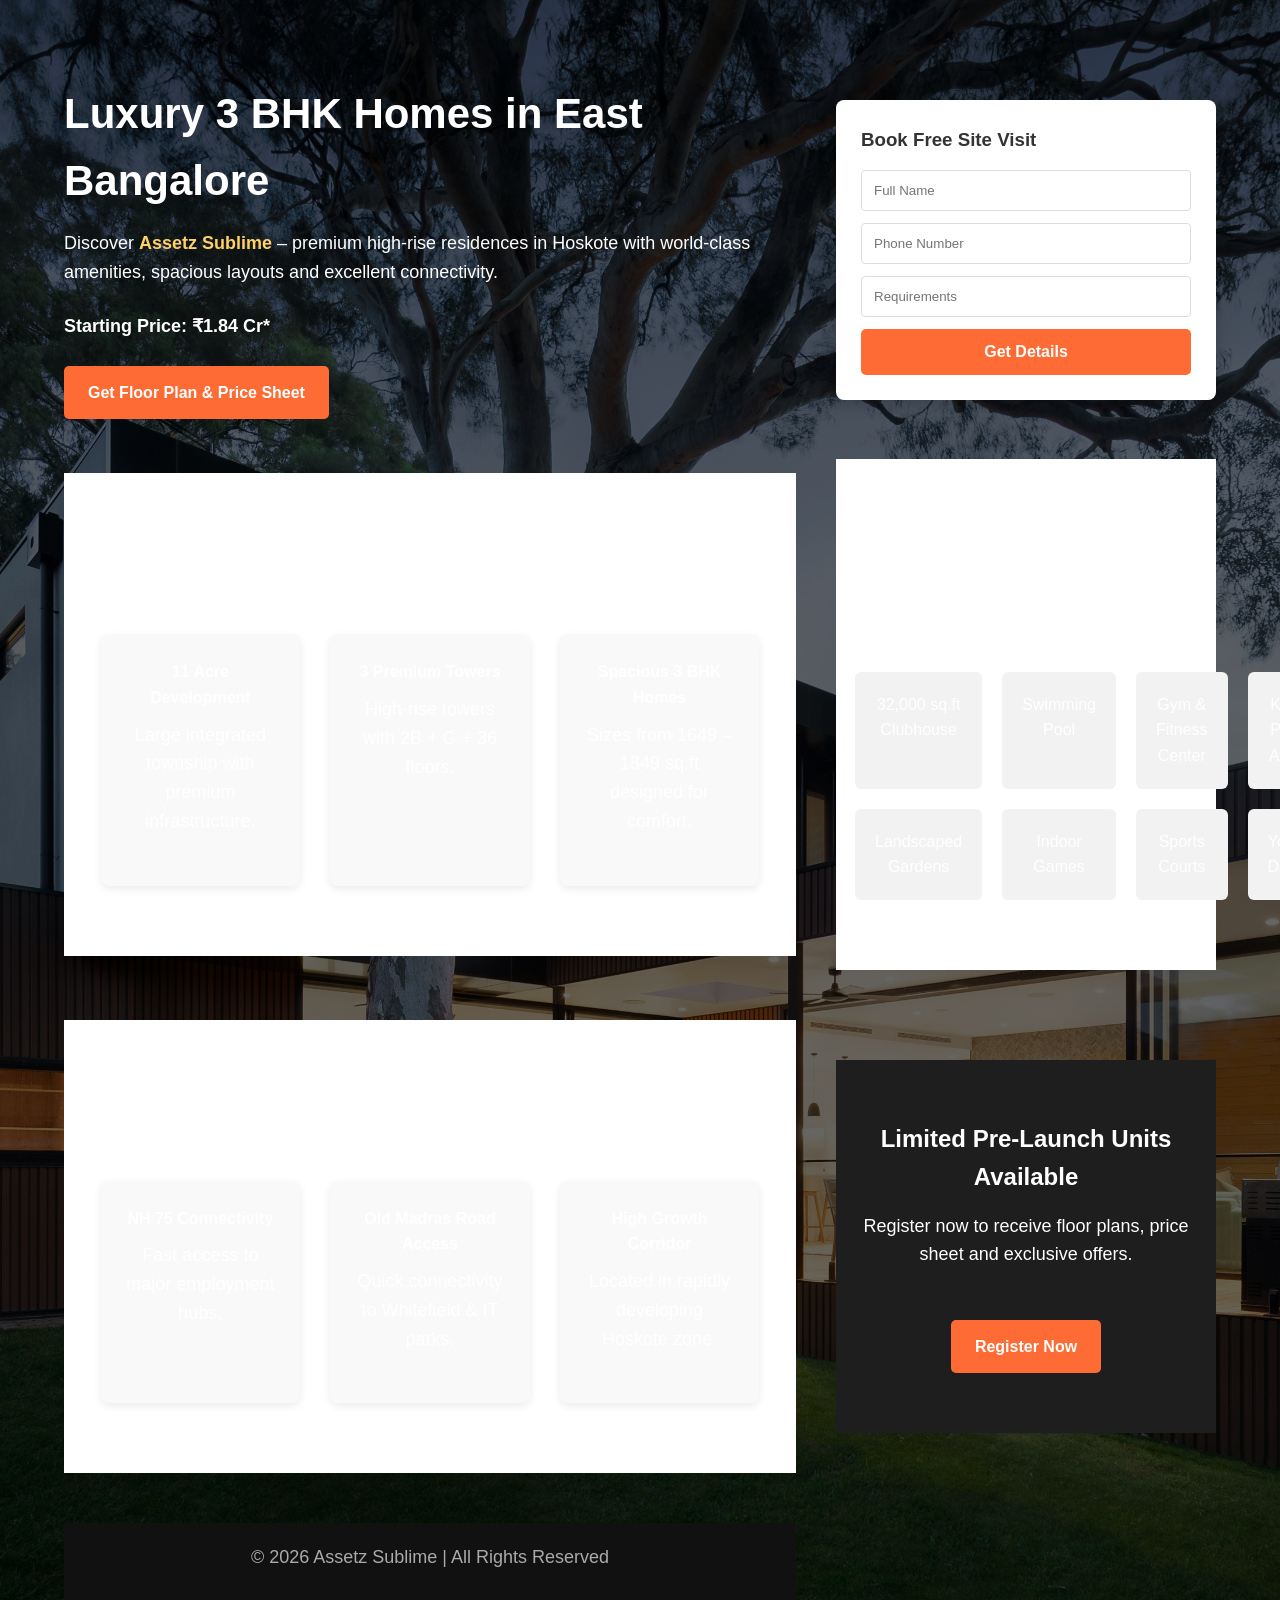
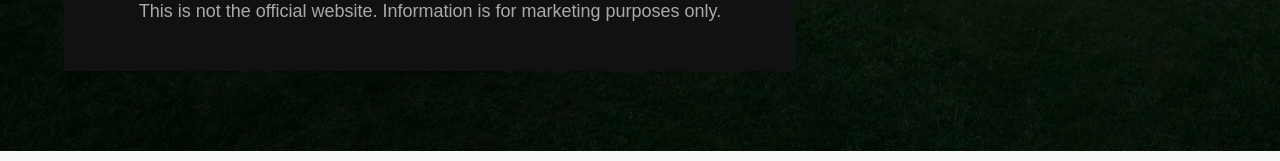
==== index.html @ 86d7b3fc "really moved to root" ====
<!doctype html>
<html lang="en">
  <head>
    <!-- Google Tag Manager -->
    <script>
      (function (w, d, s, l, i) {
        w[l] = w[l] || [];
        w[l].push({ "gtm.start": new Date().getTime(), event: "gtm.js" });
        var f = d.getElementsByTagName(s)[0],
          j = d.createElement(s),
          dl = l != "dataLayer" ? "&l=" + l : "";
        j.async = true;
        j.src = "https://www.googletagmanager.com/gtm.js?id=GTM-XXXX";
        f.parentNode.insertBefore(j, f);
      })(window, document, "script", "dataLayer", "GTM-XXXX");

      function trackLead() {
        dataLayer.push({
          event: "lead_form_submit",
        });
      }
    </script>
    <meta charset="UTF-8" />
    <meta name="viewport" content="width=device-width, initial-scale=1.0" />
    <link rel="icon" type="image/png" href="../assets/favicon.png" />
    <title>
      Assetz Sublime Hoskote | Luxury 3 BHK Apartments Starting ₹1.84 Cr
    </title>
    <link rel="stylesheet" href="../css/index.css" />

    <meta
      name="description"
      content="Premium 3 BHK homes at Assetz Sublime in Hoskote, East Bangalore. Spacious apartments, world-class amenities and excellent connectivity. Book a site visit today."
    />

    <meta property="og:title" content="Assetz Sublime | Luxury 3 BHK Homes" />
    <meta
      property="og:description"
      content="Premium apartments in East Bangalore starting from ₹1.84 Cr."
    />
    <meta property="og:type" content="website" />
    <meta property="og:image" content="hero-image.jpg" />
  </head>

  <body>
    <!-- HERO SECTION -->
    <iframe name="hidden_iframe" style="display: none"></iframe>
    <section class="hero">
      <div class="container hero-grid">
        <div>
          <h1>Luxury 3 BHK Homes in East Bangalore</h1>
          <p>
            Discover <span class="highlight">Assetz Sublime</span> – premium
            high-rise residences in Hoskote with world-class amenities, spacious
            layouts and excellent connectivity.
          </p>

          <p><strong>Starting Price: ₹1.84 Cr*</strong></p>

          <a href="#leadform" class="cta-btn">Get Floor Plan & Price Sheet</a>
        </div>

        <div class="form-box" id="leadform">
          <h3>Book Free Site Visit</h3>

          <form
            id="leadForm"
            action="https://docs.google.com/forms/d/e/1FAIpQLScyCDO2oqLODhc2TPH77Zn-h53MnoULLQHzi3-HZvuBj2kM5w/formResponse"
            method="post"
            target="hidden_iframe"
            onsubmit="
              trackLead();
              showThankYou();
              this.reset();
            "
          >
            <input
              type="text"
              name="entry.1781118419"
              placeholder="Full Name"
              required
            />
            <input
              type="tel"
              name="entry.814579350"
              placeholder="Phone Number"
              pattern="[0-9]{10}"
              oninput="
                this.value = this.value.replace(/[^0-9]/g, '');
                this.setCustomValidity('');
              "
              inputmode="numeric"
              maxlength="10"
              oninvalid="
                this.setCustomValidity(
                  'Please enter a valid 10-digit phone number',
                )
              "
              required
            />
            <input
              type="text"
              name="entry.1903348953"
              placeholder="Requirements"
            />
            <button type="submit">Get Details</button>
            <div
              id="thankyou"
              style="display: none; margin-top: 15px; color: green"
            >
              Thank you!<br />
              Our team will contact you shortly.
            </div>
          </form>
        </div>
    <section>
      <div class="container">
        <h2 class="section-title">Project Highlights</h2>

        <div class="grid">
          <div class="card">
            <h4>11 Acre Development</h4>
            <p>Large integrated township with premium infrastructure.</p>
          </div>

          <div class="card">
            <h4>3 Premium Towers</h4>
            <p>High-rise towers with 2B + G + 36 floors.</p>
          </div>

          <div class="card">
            <h4>Spacious 3 BHK Homes</h4>
            <p>Sizes from 1649 – 1849 sq.ft designed for comfort.</p>
          </div>
        </div>
      </div>
    </section>

    <!-- AMENITIES -->

    <section>
      <div class="container">
        <h2 class="section-title">World Class Amenities</h2>

        <div class="amenities">
          <div class="amenity">32,000 sq.ft Clubhouse</div>
          <div class="amenity">Swimming Pool</div>
          <div class="amenity">Gym & Fitness Center</div>
          <div class="amenity">Kids Play Area</div>
          <div class="amenity">Landscaped Gardens</div>
          <div class="amenity">Indoor Games</div>
          <div class="amenity">Sports Courts</div>
          <div class="amenity">Yoga Deck</div>
        </div>
      </div>
    </section>

    <!-- LOCATION -->

    <section>
      <div class="container">
        <h2 class="section-title">Prime Location Advantage</h2>

        <div class="grid">
          <div class="card">
            <h4>NH 75 Connectivity</h4>
            <p>Fast access to major employment hubs.</p>
          </div>

          <div class="card">
            <h4>Old Madras Road Access</h4>
            <p>Quick connectivity to Whitefield & IT parks.</p>
          </div>

          <div class="card">
            <h4>High Growth Corridor</h4>
            <p>Located in rapidly developing Hoskote zone.</p>
          </div>
        </div>
      </div>
    </section>

    <!-- CTA BANNER -->

    <section class="cta-banner">
      <h2>Limited Pre-Launch Units Available</h2>
      <p>
        Register now to receive floor plans, price sheet and exclusive offers.
      </p>

      <br />

      <a href="#leadform" class="cta-btn">Register Now</a>
    </section>

    <!-- FOOTER -->

    <footer>
      <p>© 2026 Assetz Sublime | All Rights Reserved</p>
      <p>
        This is not the official website. Information is for marketing purposes
        only.
      </p>
    </footer>
    <script>
      function clearForm() {
        document.getElementById("leadForm").reset();
      }
      function showThankYou() {
        document.getElementById("thankyou").style.display = "block";
      }
    </script>
  </body>
</html>
---- css/index.css ----
* {
  margin: 0;
  padding: 0;
  box-sizing: border-box;
  font-family: Arial, Helvetica, sans-serif;
}

body {
  background: #f7f7f7;
  color: #333;
  line-height: 1.6;
}

.container {
  width: 90%;
  max-width: 1200px;
  margin: auto;
}

/* HERO SECTION */

.hero {
  background:
    linear-gradient(rgba(0, 0, 0, 0.6), rgba(0, 0, 0, 0.6)),
    url("../assets/heroImage.jpg");
  background-size: cover;
  background-position: center;
  color: white;
  padding: 80px 0;
}

.hero-grid {
  display: grid;
  grid-template-columns: 1fr 380px;
  gap: 40px;
  align-items: center;
}

.hero h1 {
  font-size: 42px;
  margin-bottom: 15px;
}

.hero p {
  font-size: 18px;
  margin-bottom: 25px;
}

.highlight {
  color: #ffd166;
  font-weight: bold;
}

.cta-btn {
  display: inline-block;
  background: #ff6b35;
  color: white;
  padding: 14px 24px;
  border-radius: 5px;
  text-decoration: none;
  font-weight: bold;
}

/* FORM */

.form-box {
  background: white;
  padding: 25px;
  border-radius: 8px;
  box-shadow: 0 4px 15px rgba(0, 0, 0, 0.2);
  color: #333;
}

.form-box h3 {
  margin-bottom: 15px;
}

.form-box input {
  width: 100%;
  padding: 12px;
  margin-bottom: 12px;
  border: 1px solid #ddd;
  border-radius: 4px;
}

.form-box button {
  width: 100%;
  padding: 14px;
  background: #ff6b35;
  color: white;
  border: none;
  border-radius: 5px;
  font-size: 16px;
  font-weight: bold;
  cursor: pointer;
}

/* SECTIONS */

section {
  padding: 70px 0;
  background: white;
  margin-bottom: 10px;
}

.section-title {
  text-align: center;
  font-size: 32px;
  margin-bottom: 40px;
}

.grid {
  display: grid;
  grid-template-columns: repeat(3, 1fr);
  gap: 30px;
}

.card {
  background: #f9f9f9;
  padding: 25px;
  border-radius: 8px;
  text-align: center;
  box-shadow: 0 3px 8px rgba(0, 0, 0, 0.08);
}

.card h4 {
  margin-bottom: 10px;
}

/* AMENITIES */

.amenities {
  display: grid;
  grid-template-columns: repeat(4, 1fr);
  gap: 20px;
  text-align: center;
}

.amenity {
  background: #f2f2f2;
  padding: 20px;
  border-radius: 6px;
}

/* CTA BANNER */

.cta-banner {
  background: #1e1e1e;
  color: white;
  text-align: center;
  padding: 60px 20px;
}

.cta-banner h2 {
  margin-bottom: 15px;
}

/* FOOTER */

footer {
  background: #111;
  color: #aaa;
  text-align: center;
  padding: 20px;
  font-size: 14px;
}

/* RESPONSIVE */

@media (max-width: 900px) {
  .hero-grid {
    grid-template-columns: 1fr;
  }

  .grid {
    grid-template-columns: 1fr;
  }

  .amenities {
    grid-template-columns: 1fr 1fr;
  }

  .hero h1 {
    font-size: 32px;
  }
}
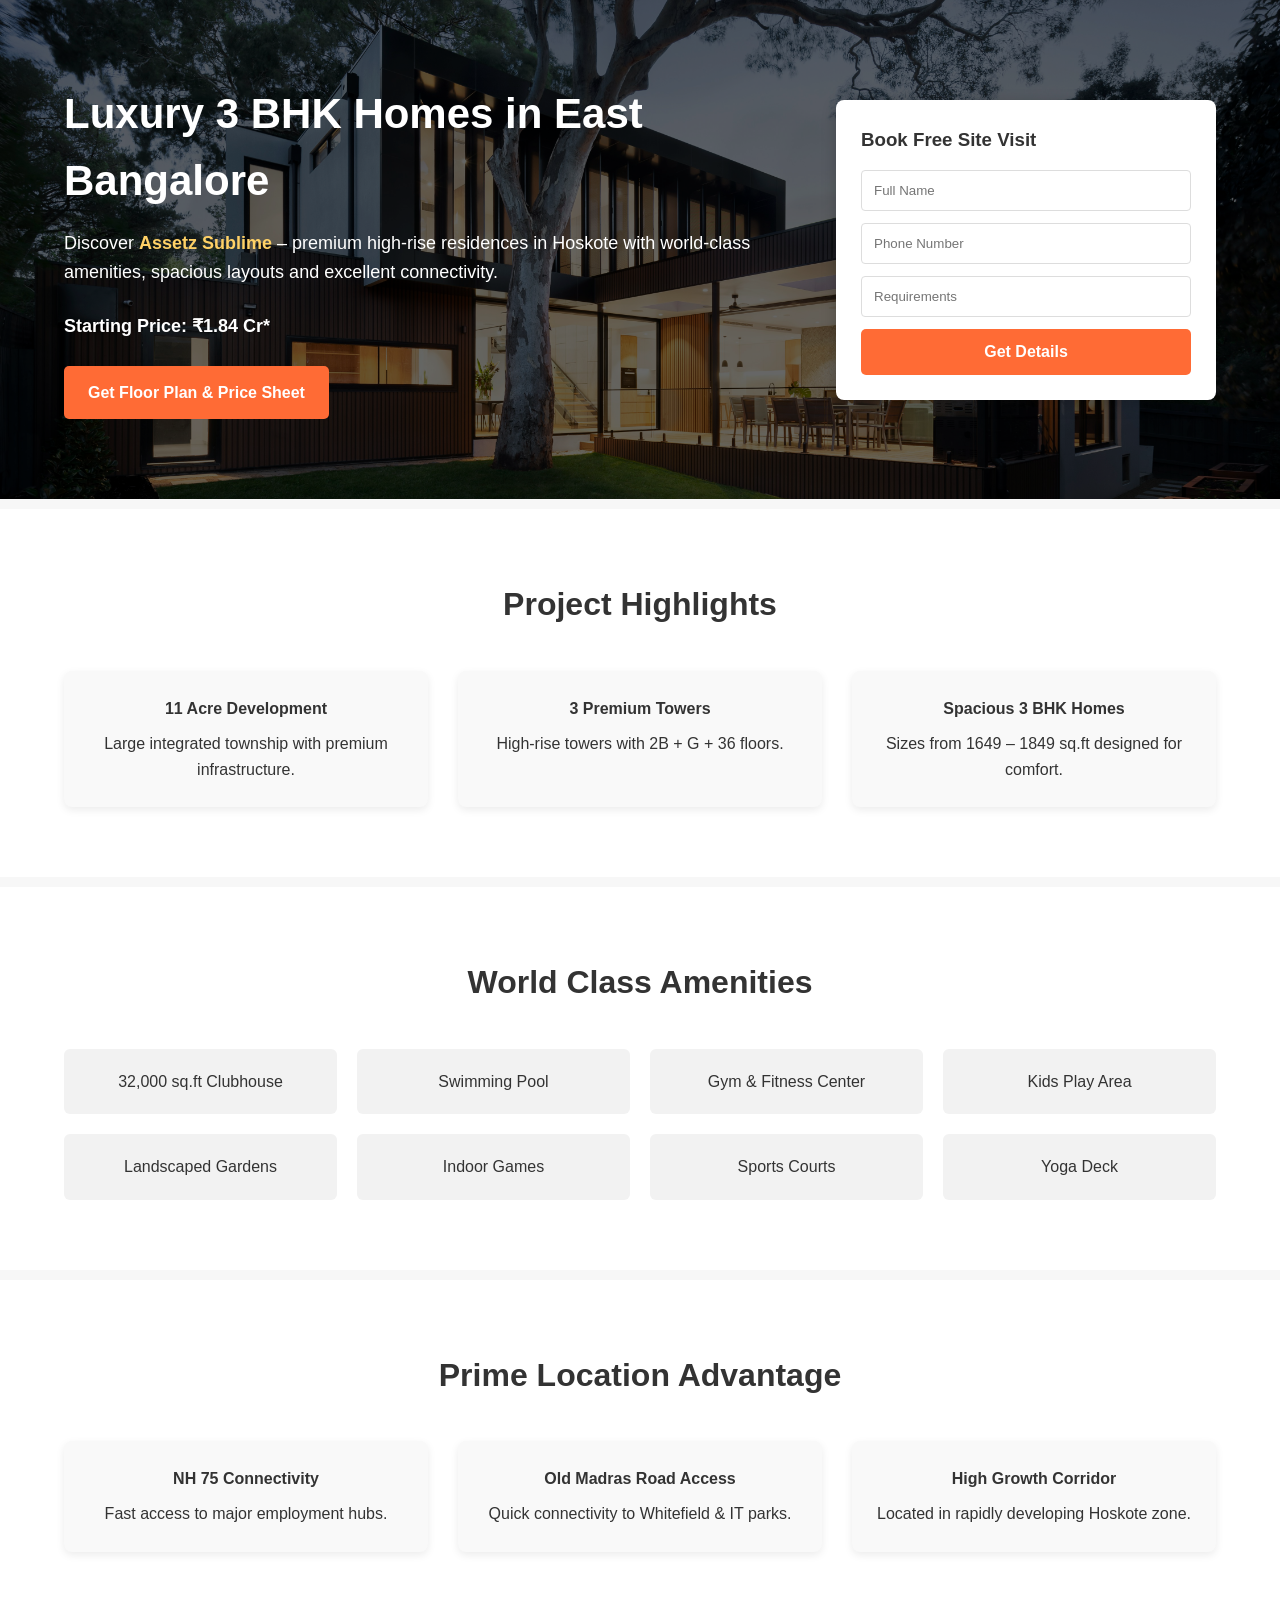
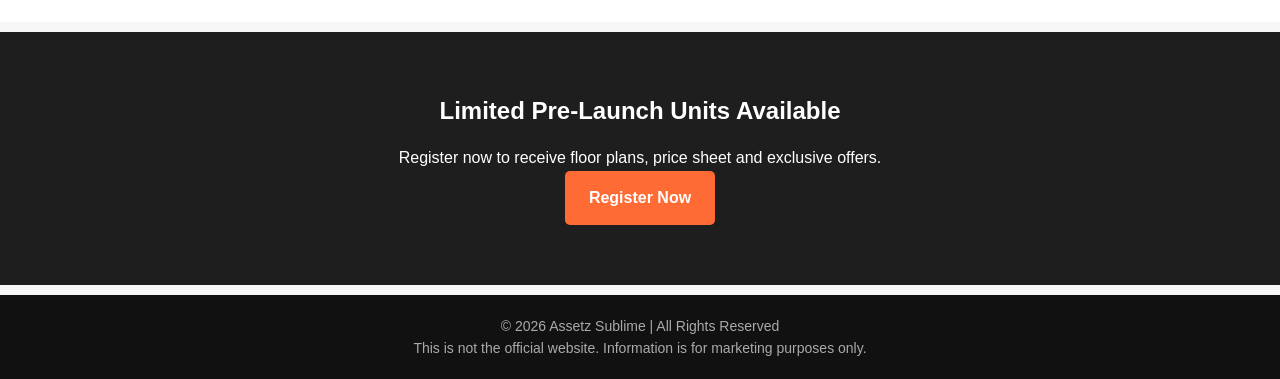
==== commit 9a1cc1bb: "fixed sctions" ====
--- a/index.html
+++ b/index.html
@@ -10,7 +10,7 @@
           j = d.createElement(s),
           dl = l != "dataLayer" ? "&l=" + l : "";
         j.async = true;
-        j.src = "https://www.googletagmanager.com/gtm.js?id=GTM-XXXX";
+        j.src = "https://www.googletagmanager.com/gtm.js?id=" + i + dl;
         f.parentNode.insertBefore(j, f);
       })(window, document, "script", "dataLayer", "GTM-XXXX");
 
@@ -20,13 +20,17 @@
         });
       }
     </script>
+
     <meta charset="UTF-8" />
     <meta name="viewport" content="width=device-width, initial-scale=1.0" />
-    <link rel="icon" type="image/png" href="../assets/favicon.png" />
+
+    <link rel="icon" type="image/png" href="/assets/favicon.png" />
+
     <title>
       Assetz Sublime Hoskote | Luxury 3 BHK Apartments Starting ₹1.84 Cr
     </title>
-    <link rel="stylesheet" href="../css/index.css" />
+
+    <link rel="stylesheet" href="index.css" />
 
     <meta
       name="description"
@@ -39,16 +43,20 @@
       content="Premium apartments in East Bangalore starting from ₹1.84 Cr."
     />
     <meta property="og:type" content="website" />
-    <meta property="og:image" content="hero-image.jpg" />
+    <meta property="og:image" content="/assets/heroImage.jpg" />
   </head>
 
   <body>
+    <!-- hidden iframe for google form -->
+    <iframe name="hidden_iframe" style="display: none"></iframe>
+
     <!-- HERO SECTION -->
-    <iframe name="hidden_iframe" style="display: none"></iframe>
+
     <section class="hero">
       <div class="container hero-grid">
         <div>
           <h1>Luxury 3 BHK Homes in East Bangalore</h1>
+
           <p>
             Discover <span class="highlight">Assetz Sublime</span> – premium
             high-rise residences in Hoskote with world-class amenities, spacious
@@ -57,7 +65,7 @@
 
           <p><strong>Starting Price: ₹1.84 Cr*</strong></p>
 
-          <a href="#leadform" class="cta-btn">Get Floor Plan & Price Sheet</a>
+          <a href="#leadform" class="cta-btn"> Get Floor Plan & Price Sheet </a>
         </div>
 
         <div class="form-box" id="leadform">
@@ -71,7 +79,7 @@
             onsubmit="
               trackLead();
               showThankYou();
-              this.reset();
+              setTimeout(() => this.reset(), 500);
             "
           >
             <input
@@ -80,30 +88,34 @@
               placeholder="Full Name"
               required
             />
+
             <input
               type="tel"
               name="entry.814579350"
               placeholder="Phone Number"
               pattern="[0-9]{10}"
+              maxlength="10"
+              inputmode="numeric"
+              required
               oninput="
                 this.value = this.value.replace(/[^0-9]/g, '');
                 this.setCustomValidity('');
               "
-              inputmode="numeric"
-              maxlength="10"
               oninvalid="
                 this.setCustomValidity(
                   'Please enter a valid 10-digit phone number',
                 )
               "
-              required
             />
+
             <input
               type="text"
               name="entry.1903348953"
               placeholder="Requirements"
             />
+
             <button type="submit">Get Details</button>
+
             <div
               id="thankyou"
               style="display: none; margin-top: 15px; color: green"
@@ -113,6 +125,11 @@
             </div>
           </form>
         </div>
+      </div>
+    </section>
+
+    <!-- PROJECT HIGHLIGHTS -->
+
     <section>
       <div class="container">
         <h2 class="section-title">Project Highlights</h2>
@@ -180,32 +197,30 @@
       </div>
     </section>
 
-    <!-- CTA BANNER -->
+    <!-- CTA -->
 
     <section class="cta-banner">
       <h2>Limited Pre-Launch Units Available</h2>
+
       <p>
         Register now to receive floor plans, price sheet and exclusive offers.
       </p>
 
-      <br />
-
-      <a href="#leadform" class="cta-btn">Register Now</a>
+      <a href="#leadform" class="cta-btn"> Register Now </a>
     </section>
 
     <!-- FOOTER -->
 
     <footer>
       <p>© 2026 Assetz Sublime | All Rights Reserved</p>
+
       <p>
         This is not the official website. Information is for marketing purposes
         only.
       </p>
     </footer>
+
     <script>
-      function clearForm() {
-        document.getElementById("leadForm").reset();
-      }
       function showThankYou() {
         document.getElementById("thankyou").style.display = "block";
       }
--- a/index.css
+++ b/index.css
@@ -0,0 +1,186 @@
+* {
+  margin: 0;
+  padding: 0;
+  box-sizing: border-box;
+  font-family: Arial, Helvetica, sans-serif;
+}
+
+body {
+  background: #f7f7f7;
+  color: #333;
+  line-height: 1.6;
+}
+
+.container {
+  width: 90%;
+  max-width: 1200px;
+  margin: auto;
+}
+
+/* HERO SECTION */
+
+.hero {
+  background:
+    linear-gradient(rgba(0, 0, 0, 0.6), rgba(0, 0, 0, 0.6)),
+    url("../assets/heroImage.jpg");
+  background-size: cover;
+  background-position: center;
+  color: white;
+  padding: 80px 0;
+}
+
+.hero-grid {
+  display: grid;
+  grid-template-columns: 1fr 380px;
+  gap: 40px;
+  align-items: center;
+}
+
+.hero h1 {
+  font-size: 42px;
+  margin-bottom: 15px;
+}
+
+.hero p {
+  font-size: 18px;
+  margin-bottom: 25px;
+}
+
+.highlight {
+  color: #ffd166;
+  font-weight: bold;
+}
+
+.cta-btn {
+  display: inline-block;
+  background: #ff6b35;
+  color: white;
+  padding: 14px 24px;
+  border-radius: 5px;
+  text-decoration: none;
+  font-weight: bold;
+}
+
+/* FORM */
+
+.form-box {
+  background: white;
+  padding: 25px;
+  border-radius: 8px;
+  box-shadow: 0 4px 15px rgba(0, 0, 0, 0.2);
+  color: #333;
+}
+
+.form-box h3 {
+  margin-bottom: 15px;
+}
+
+.form-box input {
+  width: 100%;
+  padding: 12px;
+  margin-bottom: 12px;
+  border: 1px solid #ddd;
+  border-radius: 4px;
+}
+
+.form-box button {
+  width: 100%;
+  padding: 14px;
+  background: #ff6b35;
+  color: white;
+  border: none;
+  border-radius: 5px;
+  font-size: 16px;
+  font-weight: bold;
+  cursor: pointer;
+}
+
+/* SECTIONS */
+
+section {
+  padding: 70px 0;
+  background: white;
+  margin-bottom: 10px;
+}
+
+.section-title {
+  text-align: center;
+  font-size: 32px;
+  margin-bottom: 40px;
+}
+
+.grid {
+  display: grid;
+  grid-template-columns: repeat(3, 1fr);
+  gap: 30px;
+}
+
+.card {
+  background: #f9f9f9;
+  padding: 25px;
+  border-radius: 8px;
+  text-align: center;
+  box-shadow: 0 3px 8px rgba(0, 0, 0, 0.08);
+}
+
+.card h4 {
+  margin-bottom: 10px;
+}
+
+/* AMENITIES */
+
+.amenities {
+  display: grid;
+  grid-template-columns: repeat(4, 1fr);
+  gap: 20px;
+  text-align: center;
+}
+
+.amenity {
+  background: #f2f2f2;
+  padding: 20px;
+  border-radius: 6px;
+}
+
+/* CTA BANNER */
+
+.cta-banner {
+  background: #1e1e1e;
+  color: white;
+  text-align: center;
+  padding: 60px 20px;
+}
+
+.cta-banner h2 {
+  margin-bottom: 15px;
+}
+
+/* FOOTER */
+
+footer {
+  background: #111;
+  color: #aaa;
+  text-align: center;
+  padding: 20px;
+  font-size: 14px;
+}
+
+/* RESPONSIVE */
+
+@media (max-width: 900px) {
+  .hero-grid {
+    grid-template-columns: 1fr;
+  }
+
+  .grid {
+    grid-template-columns: 1fr;
+  }
+
+  .amenities {
+    grid-template-columns: 1fr 1fr;
+  }
+
+  .hero h1 {
+    font-size: 32px;
+  }
+}
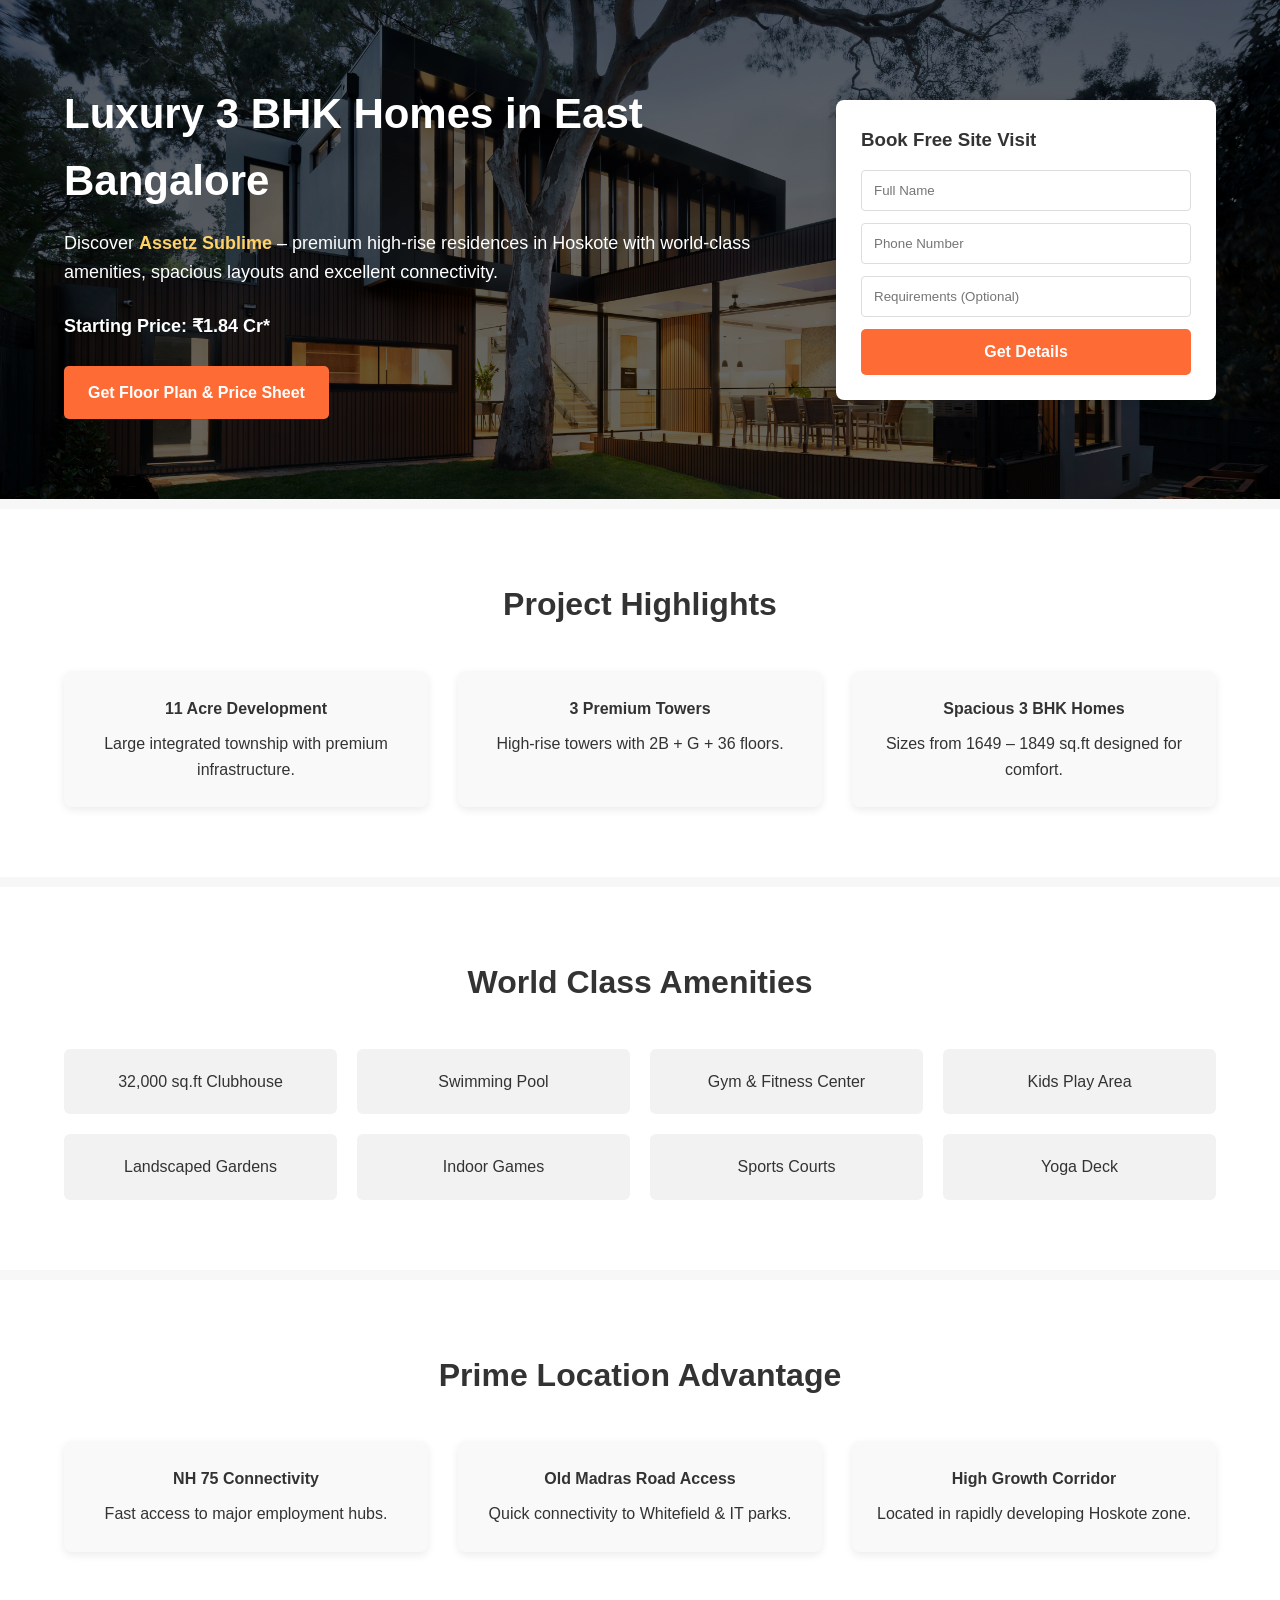
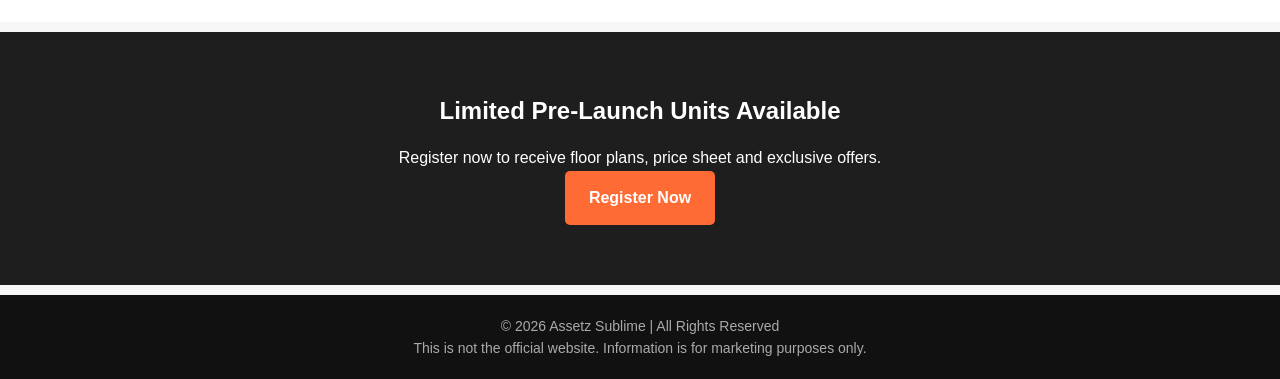
==== commit ae230663: "fixed the submit button" ====
--- a/index.html
+++ b/index.html
@@ -1,30 +1,38 @@
 <!doctype html>
 <html lang="en">
   <head>
-    <!-- Google Tag Manager -->
+    <!-- Google tag (gtag.js) -->
+    <script
+      async
+      src="https://www.googletagmanager.com/gtag/js?id=AW-18006227603"
+    ></script>
     <script>
-      (function (w, d, s, l, i) {
-        w[l] = w[l] || [];
-        w[l].push({ "gtm.start": new Date().getTime(), event: "gtm.js" });
-        var f = d.getElementsByTagName(s)[0],
-          j = d.createElement(s),
-          dl = l != "dataLayer" ? "&l=" + l : "";
-        j.async = true;
-        j.src = "https://www.googletagmanager.com/gtm.js?id=" + i + dl;
-        f.parentNode.insertBefore(j, f);
-      })(window, document, "script", "dataLayer", "GTM-XXXX");
-
-      function trackLead() {
-        dataLayer.push({
-          event: "lead_form_submit",
-        });
+      window.dataLayer = window.dataLayer || [];
+      function gtag() {
+        dataLayer.push(arguments);
       }
+      gtag("js", new Date());
+
+      gtag("config", "AW-18006227603");
     </script>
+
+    <!-- google tag end, should be there on all pages -->
+    <!-- Event snippet for Submit lead form conversion page -->
+    <script>
+      gtag("event", "conversion", {
+        send_to: "AW-18006227603/c028CKDS-oUcEJP1hIpD",
+        value: 1.0,
+        currency: "INR",
+      });
+    </script>
+
+    <!-- event trackers for ads -->
 
     <meta charset="UTF-8" />
     <meta name="viewport" content="width=device-width, initial-scale=1.0" />
 
-    <link rel="icon" type="image/png" href="/assets/favicon.png" />
+    <link rel="icon" type="image/png" sizes="32x32" href="assets/favicon.png" />
+    <link rel="shortcut icon" href="assets/favicon.png" />
 
     <title>
       Assetz Sublime Hoskote | Luxury 3 BHK Apartments Starting ₹1.84 Cr
@@ -76,11 +84,6 @@
             action="https://docs.google.com/forms/d/e/1FAIpQLScyCDO2oqLODhc2TPH77Zn-h53MnoULLQHzi3-HZvuBj2kM5w/formResponse"
             method="post"
             target="hidden_iframe"
-            onsubmit="
-              trackLead();
-              showThankYou();
-              setTimeout(() => this.reset(), 500);
-            "
           >
             <input
               type="text"
@@ -111,7 +114,7 @@
             <input
               type="text"
               name="entry.1903348953"
-              placeholder="Requirements"
+              placeholder="Requirements (Optional)"
             />
 
             <button type="submit">Get Details</button>
@@ -221,9 +224,26 @@
     </footer>
 
     <script>
-      function showThankYou() {
-        document.getElementById("thankyou").style.display = "block";
-      }
+      document.addEventListener("DOMContentLoaded", function () {
+        const form = document.getElementById("leadForm");
+        const thankyou = document.getElementById("thankyou");
+
+        form.addEventListener("submit", function (e) {
+          // Call tracking if defined
+          if (typeof trackLead === "function") trackLead();
+
+          // Show thank-you message
+          thankyou.style.display = "block";
+
+          // Reset the form after 1 second (user sees the message)
+          setTimeout(() => {
+            form.reset();
+          }, 50);
+
+          // Form still submits to hidden iframe
+          // DO NOT call e.preventDefault()
+        });
+      });
     </script>
   </body>
 </html>
--- a/index.css
+++ b/index.css
@@ -22,7 +22,7 @@
 .hero {
   background:
     linear-gradient(rgba(0, 0, 0, 0.6), rgba(0, 0, 0, 0.6)),
-    url("../assets/heroImage.jpg");
+    url("assets/heroImage.jpg");
   background-size: cover;
   background-position: center;
   color: white;
